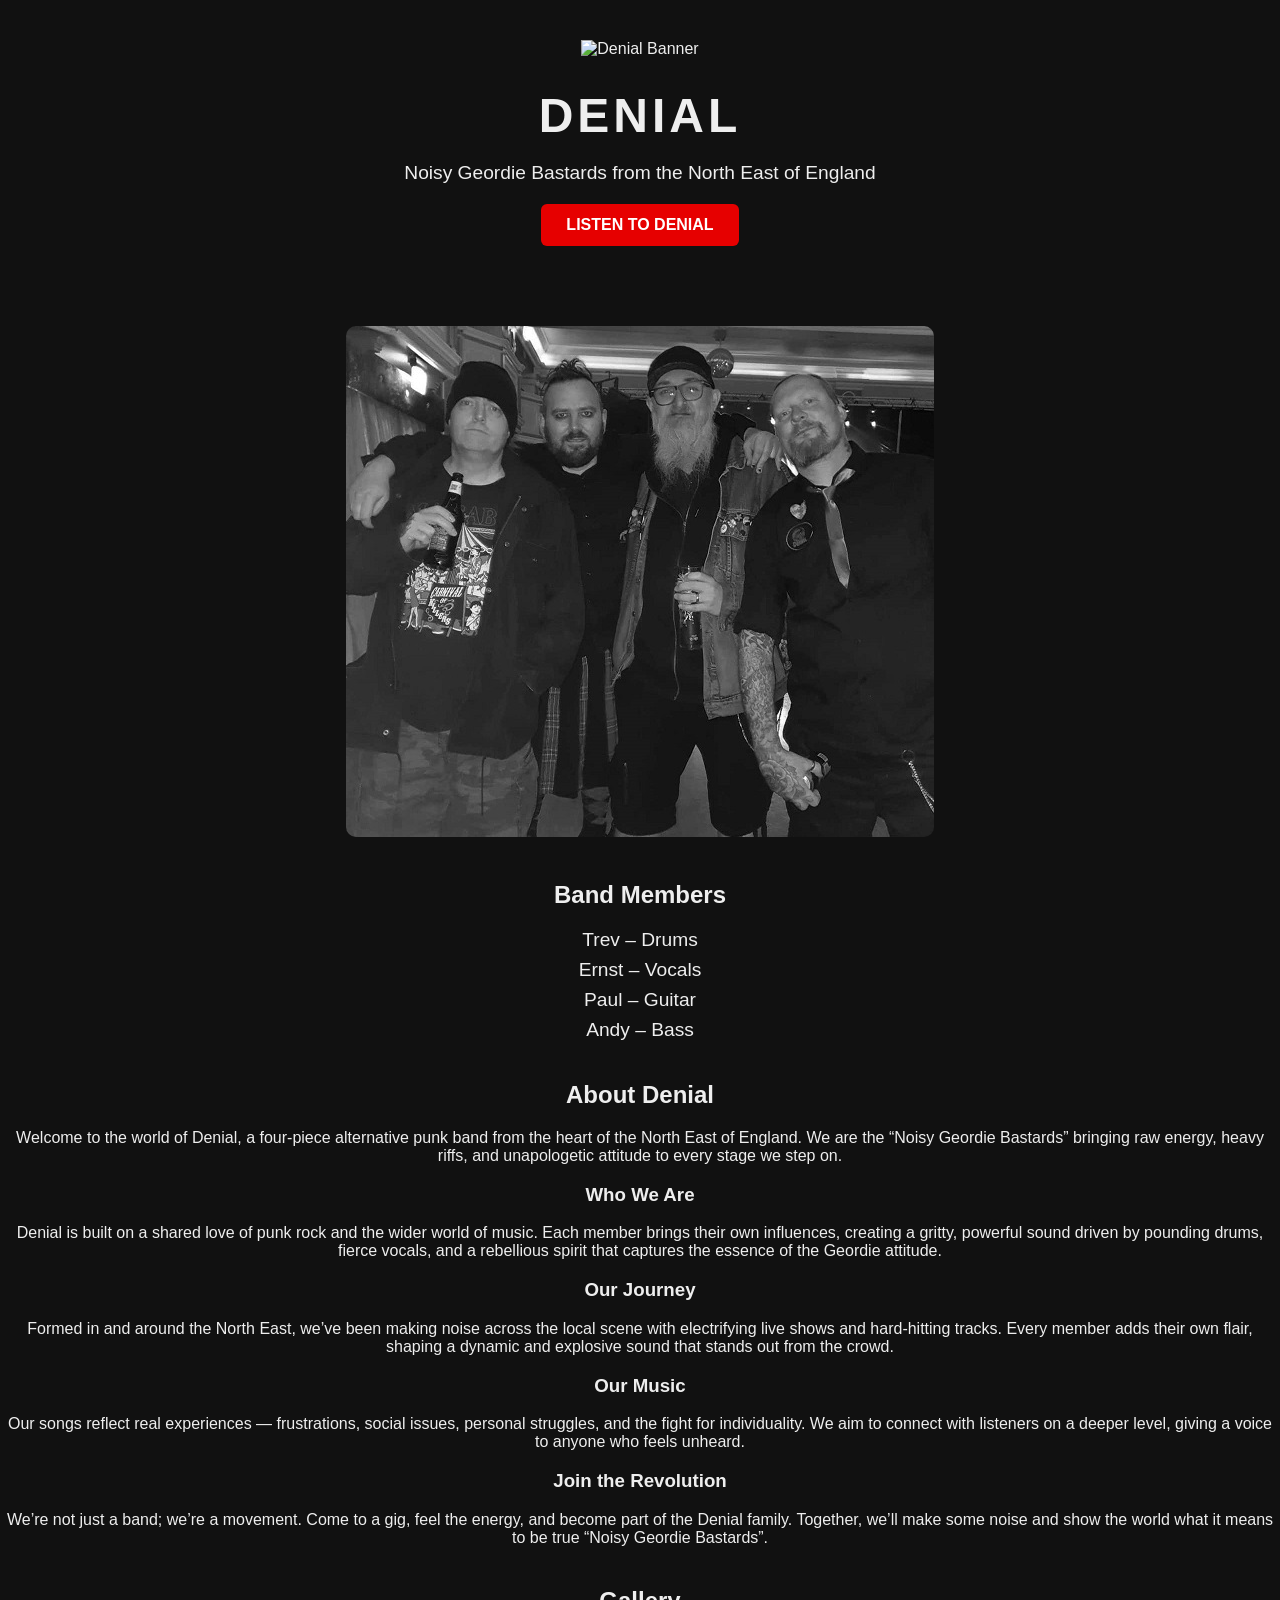
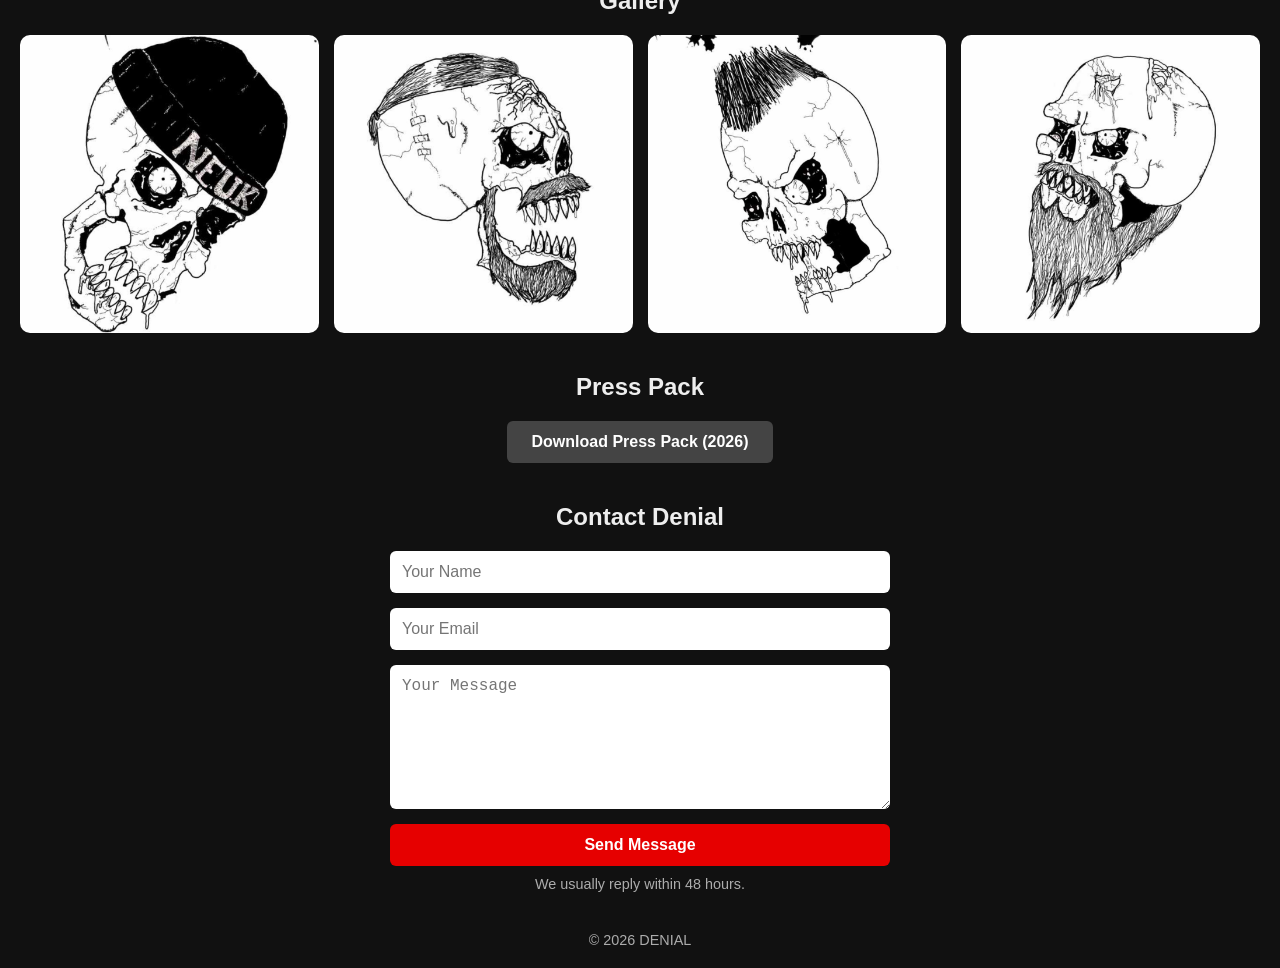
==== index.html @ 90b6e206 "Add files via upload" ====
<!DOCTYPE html>
<html lang="en">
<head>
    <meta charset="UTF-8">
    <meta name="viewport" content="width=device-width, initial-scale=1.0">
    <title>DENIAL – Bring the Noise!!!</title>
    <link rel="stylesheet" href="style.css">
</head>

<body>

    <!-- HERO SECTION -->
    <header class="hero">
        <img src="images/denial-banner.png" alt="Denial Banner" class="hero-image">
        <h1>DENIAL</h1>
        <p class="tagline">Noisy Geordie Bastards from the North East of England</p>
        <a class="listen-button" href="https://ffm.bio/denial" target="_blank">LISTEN TO DENIAL</a>
    </header>

    <!-- BAND PHOTO -->
    <section class="band-photo-section">
        <img src="images/band-photo-1.jpg" alt="Denial Band Photo" class="band-photo">
    </section>

    <!-- BAND MEMBERS -->
    <section class="members">
        <h2>Band Members</h2>
        <ul>
            <li>Trev – Drums</li>
            <li>Ernst – Vocals</li>
            <li>Paul – Guitar</li>
            <li>Andy – Bass</li>
        </ul>
    </section>

<!-- ABOUT SECTION -->
    <section class="about">
        <h2>About Denial</h2>

        <p>
            Welcome to the world of Denial, a four‑piece alternative punk band from the heart of the North East of England. 
            We are the “Noisy Geordie Bastards” bringing raw energy, heavy riffs, and unapologetic attitude to every stage we step on.
        </p>

        <h3>Who We Are</h3>
        <p>
            Denial is built on a shared love of punk rock and the wider world of music. Each member brings their own influences, 
            creating a gritty, powerful sound driven by pounding drums, fierce vocals, and a rebellious spirit that captures the 
            essence of the Geordie attitude.
        </p>

        <h3>Our Journey</h3>
        <p>
            Formed in and around the North East, we’ve been making noise across the local scene with electrifying live shows and 
            hard‑hitting tracks. Every member adds their own flair, shaping a dynamic and explosive sound that stands out from the crowd.
        </p>

        <h3>Our Music</h3>
        <p>
            Our songs reflect real experiences — frustrations, social issues, personal struggles, and the fight for individuality. 
            We aim to connect with listeners on a deeper level, giving a voice to anyone who feels unheard.
        </p>

        <h3>Join the Revolution</h3>
        <p>
            We’re not just a band; we’re a movement. Come to a gig, feel the energy, and become part of the Denial family. 
            Together, we’ll make some noise and show the world what it means to be true “Noisy Geordie Bastards”.
        </p>
    </section>

    <!-- GALLERY -->
    <section class="gallery">
        <h2>Gallery</h2>
        <div class="gallery-grid">
            <img src="images/Trevor-Drums.jpg" alt="Trevor Drums">
            <img src="images/Paul-Guitar.jpg" alt="Paul Guitar">
            <img src="images/Ernst-Vocals.jpg" alt="Ernst Vocals">
            <img src="images/Andy-Bass.jpg" alt="Andy Bass">
        </div>
    </section>

    <!-- PRESS PACK -->
    <section class="press-pack">
        <h2>Press Pack</h2>
        <a class="press-pack-button" href="press-pack/Denial-Press-Pack-2026.docx" download>
            Download Press Pack (2026)
        </a>
    </section>

    <!-- CONTACT FORM -->
    <section class="contact">
        <h2>Contact Denial</h2>

        <form action="https://formspree.io/f/mlgqdkkp" method="POST" class="contact-form">
            <input type="text" name="name" placeholder="Your Name" required>
            <input type="email" name="email" placeholder="Your Email" required>
            <textarea name="message" placeholder="Your Message" required></textarea>

            <button type="submit">Send Message</button>
        </form>

        <p class="contact-note">We usually reply within 48 hours.</p>
    </section>

    <!-- FOOTER -->
    <footer>
        <p>© 2026 DENIAL</p>
    </footer>

</body>
</html>
---- style.css ----
body {
    margin: 0;
    font-family: Arial, Helvetica, sans-serif;
    background: #111;
    color: #eee;
    text-align: center;
}

/* HERO */
.hero {
    padding: 40px 20px;
}

.hero-image {
    max-width: 300px;
    margin-bottom: 20px;
}

h1 {
    font-size: 3rem;
    margin: 10px 0;
    letter-spacing: 4px;
}

.tagline {
    font-size: 1.2rem;
    margin-bottom: 20px;
}

.listen-button {
    display: inline-block;
    padding: 12px 25px;
    background: #e60000;
    color: white;
    text-decoration: none;
    font-weight: bold;
    border-radius: 6px;
    transition: 0.2s;
}

.listen-button:hover {
    background: #ff3333;
}

/* BAND PHOTO */
.band-photo-section {
    margin: 40px 0;
}

.band-photo {
    max-width: 90%;
    border-radius: 10px;
}

/* MEMBERS */
.members {
    margin: 40px 0;
}

.members ul {
    list-style: none;
    padding: 0;
    font-size: 1.2rem;
}

.members li {
    margin: 8px 0;
}

/* GALLERY */
.gallery {
    margin: 40px 0;
}

.gallery-grid {
    display: grid;
    grid-template-columns: repeat(auto-fit, minmax(200px, 1fr));
    gap: 15px;
    padding: 0 20px;
}

.gallery-grid img {
    width: 100%;
    border-radius: 10px;
}

/* PRESS PACK */
.press-pack {
    margin: 40px 0;
}

.press-pack-button {
    display: inline-block;
    padding: 12px 25px;
    background: #444;
    color: white;
    text-decoration: none;
    border-radius: 6px;
    font-weight: bold;
    transition: 0.2s;
}

.press-pack-button:hover {
    background: #666;
}

/* CONTACT FORM */
.contact {
    margin: 40px 0;
}

.contact-form {
    max-width: 500px;
    margin: 0 auto;
    display: flex;
    flex-direction: column;
    gap: 15px;
}

.contact-form input,
.contact-form textarea {
    padding: 12px;
    border-radius: 6px;
    border: none;
    font-size: 1rem;
}

.contact-form textarea {
    min-height: 120px;
}

.contact-form button {
    padding: 12px;
    background: #e60000;
    color: white;
    border: none;
    border-radius: 6px;
    font-size: 1rem;
    font-weight: bold;
    cursor: pointer;
    transition: 0.2s;
}

.contact-form button:hover {
    background: #ff3333;
}

.contact-note {
    margin-top: 10px;
    opacity: 0.7;
    font-size: 0.9rem;
}

/* FOOTER */
footer {
    margin: 40px 0 20px;
    font-size: 0.9rem;
    opacity: 0.7;
}
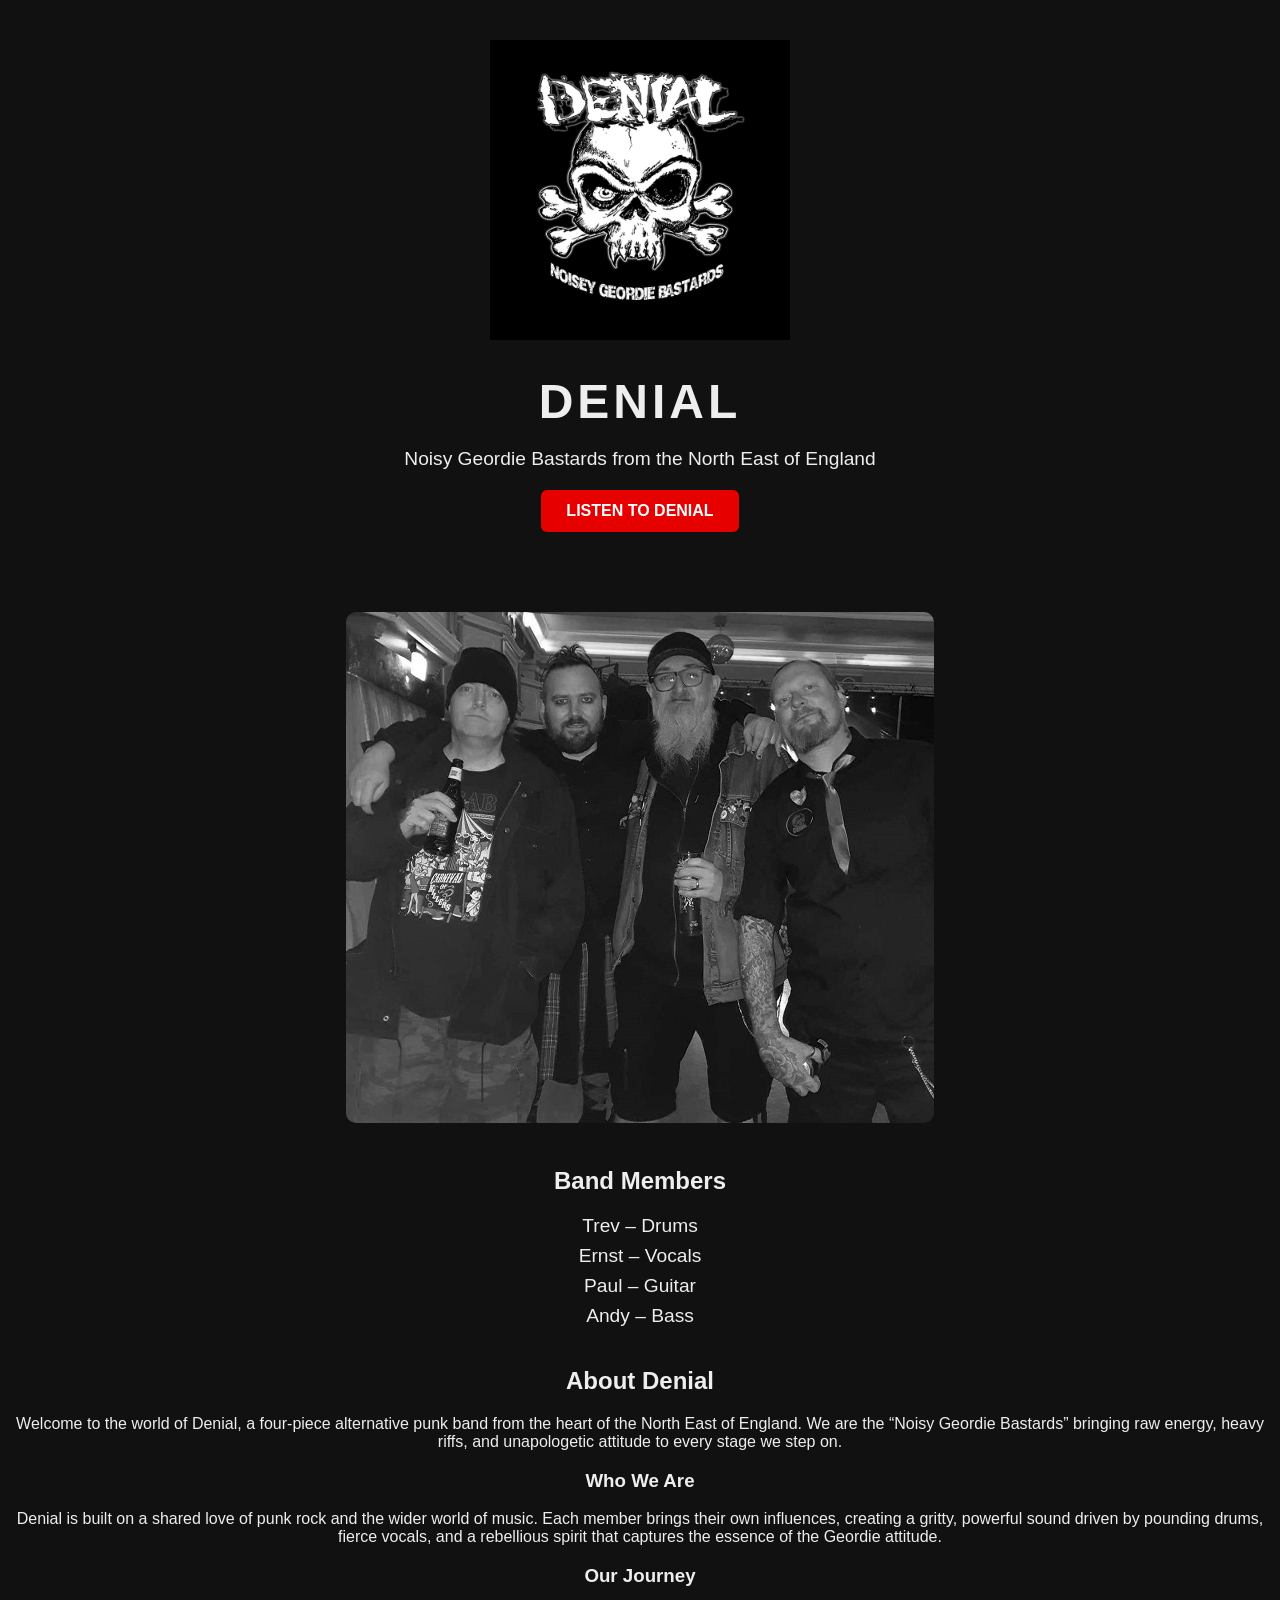
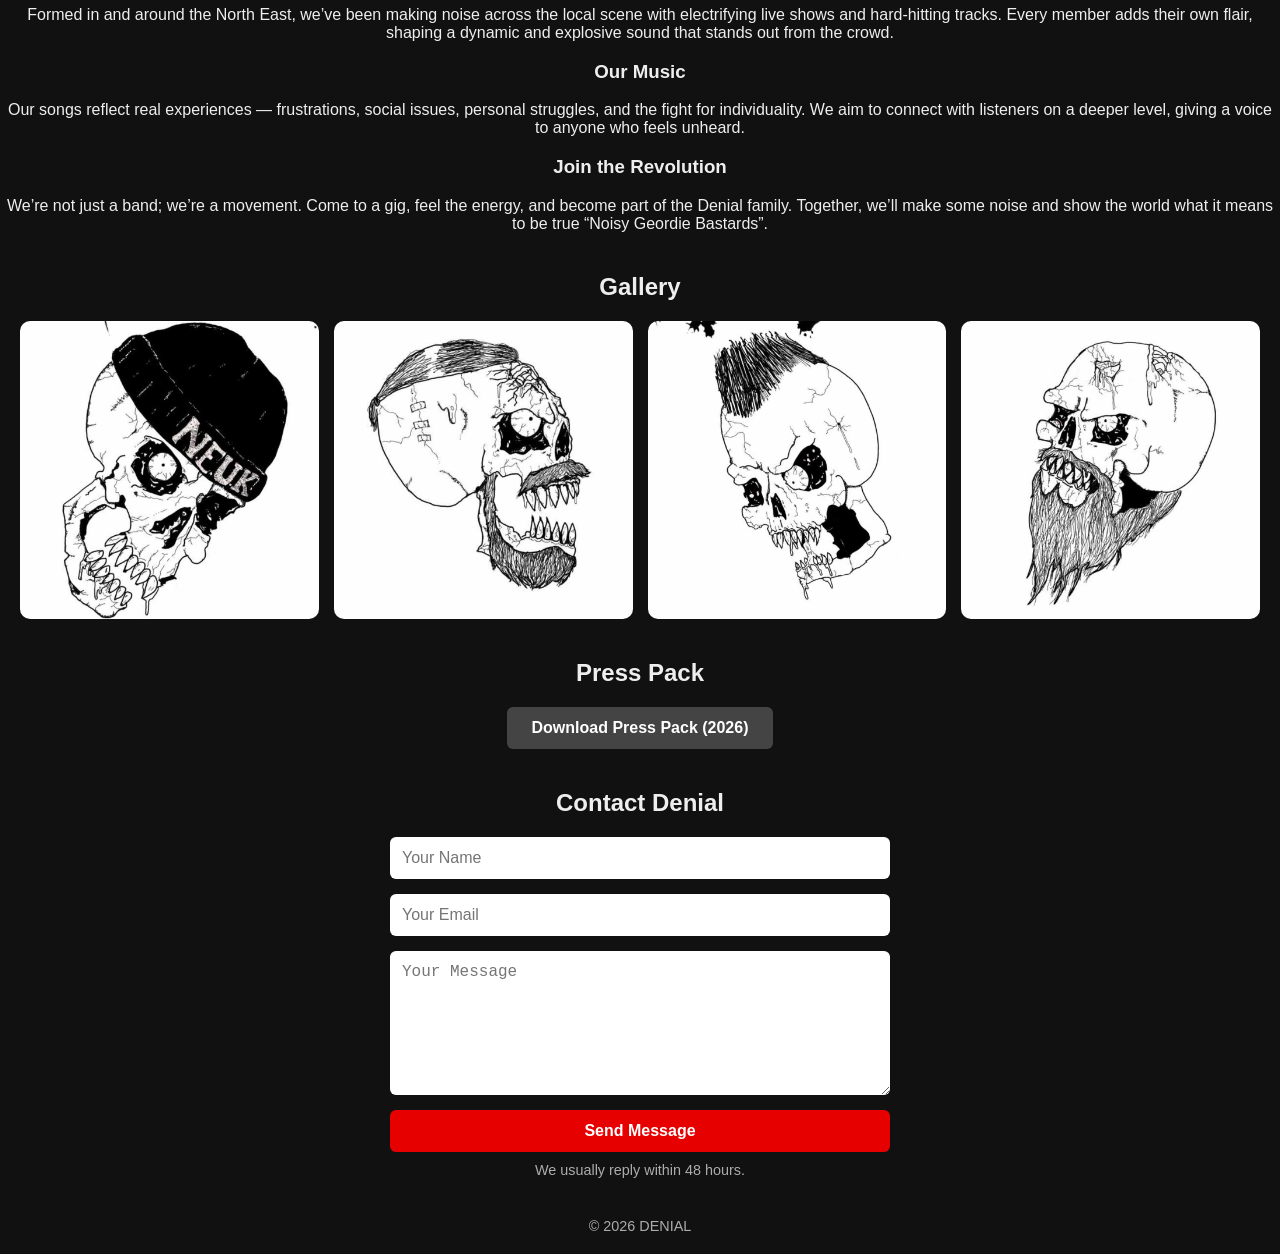
==== commit f0bb29fe: "Update index.html" ====
--- a/index.html
+++ b/index.html
@@ -11,7 +11,7 @@
 
     <!-- HERO SECTION -->
     <header class="hero">
-        <img src="images/denial-banner.png" alt="Denial Banner" class="hero-image">
+        <img src="images/Denial-Banner.png" alt="Denial Banner" class="hero-image">
         <h1>DENIAL</h1>
         <p class="tagline">Noisy Geordie Bastards from the North East of England</p>
         <a class="listen-button" href="https://ffm.bio/denial" target="_blank">LISTEN TO DENIAL</a>
